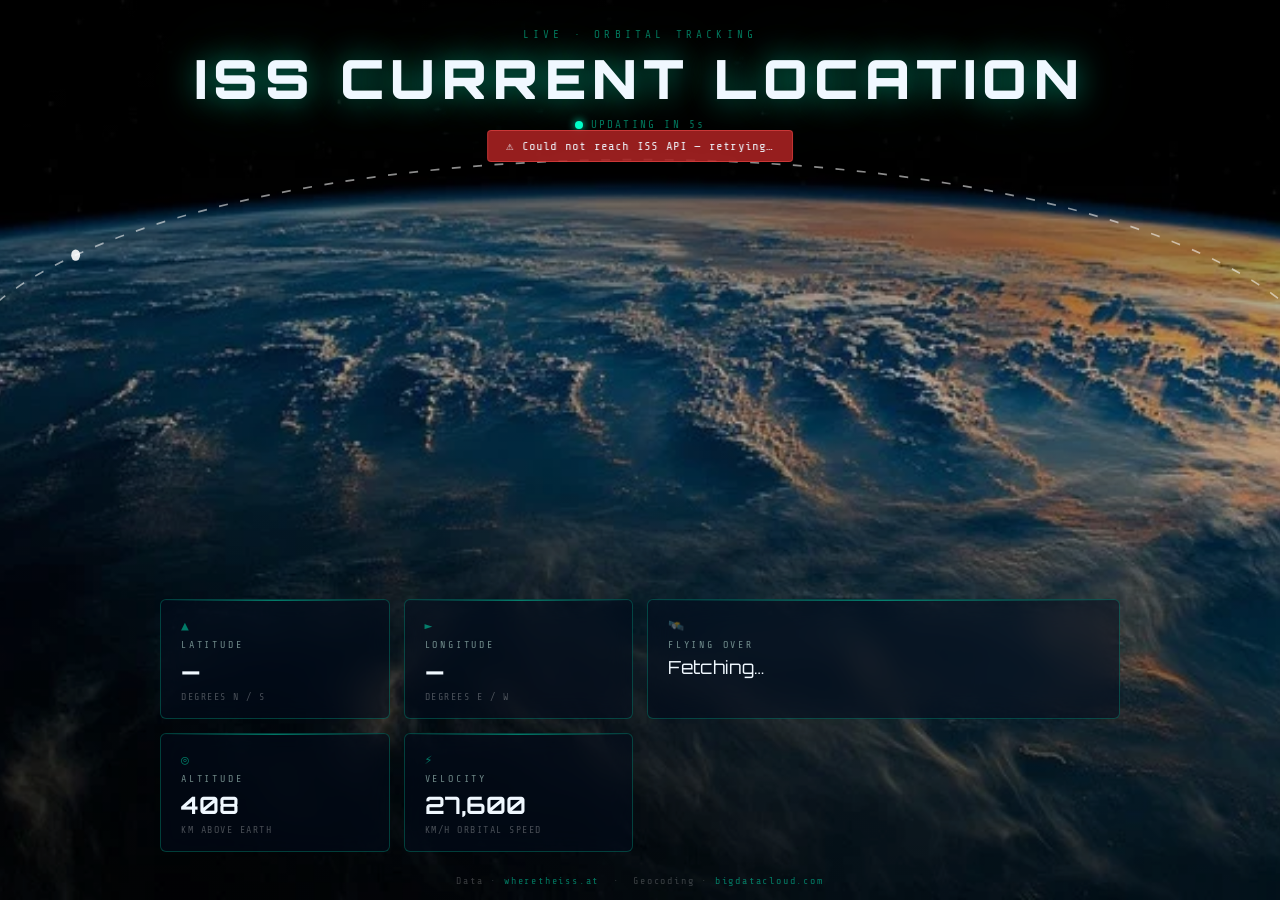
==== index.html @ b72bba7a "Rename index(3).html to index.html" ====
<!DOCTYPE html>
<html lang="en">
<head>
  <meta charset="UTF-8" />
  <meta name="viewport" content="width=device-width, initial-scale=1.0"/>
  <title>ISS Current Location</title>
  <link rel="preconnect" href="https://fonts.googleapis.com"/>
  <link href="https://fonts.googleapis.com/css2?family=Orbitron:wght@400;700;900&family=Share+Tech+Mono&display=swap" rel="stylesheet"/>
  <link rel="stylesheet" href="style.css"/>
</head>
<body>

  <!-- Full-screen Earth background -->
  <div class="bg"></div>

  <!-- Space region (top ~35% of screen) — orbit line lives here -->
  <svg class="orbit-svg" viewBox="0 0 1440 300" preserveAspectRatio="none" xmlns="http://www.w3.org/2000/svg" aria-hidden="true">
    <!-- Dashed orbit path — gentle ellipse curving across space -->
    <ellipse id="orbit-path-shape"
      cx="720" cy="340" rx="780" ry="200"
      fill="none"
      stroke="white"
      stroke-width="1.5"
      stroke-dasharray="10 14"
      opacity="0.55"
    />
    <!-- Animated glow dot travelling along the ellipse -->
    <circle id="orbit-traveller" r="5" fill="white" opacity="0.9">
      <animateMotion dur="18s" repeatCount="indefinite">
        <mpath href="#orbit-path-shape-motion"/>
      </animateMotion>
    </circle>
    <!-- Hidden path used by animateMotion (same shape, full ellipse) -->
    <path id="orbit-path-shape-motion"
      d="M -60,340 A 780,200 0 1,1 1500,340 A 780,200 0 1,1 -60,340"
      fill="none" stroke="none"/>
  </svg>

  <!-- Title in space -->
  <header class="site-header">
    <div class="header-eyebrow">LIVE · ORBITAL TRACKING</div>
    <h1 class="site-title">ISS CURRENT LOCATION</h1>
    <div class="live-badge">
      <span class="pulse-dot"></span>
      <span id="countdown-label">UPDATING IN 5s</span>
    </div>
  </header>

  <!-- Error banner -->
  <div class="error-banner" id="error-banner">⚠ Could not reach ISS API — retrying…</div>

  <!-- Data cards — sit over the Earth -->
  <main class="cards-area">

    <div class="card" id="card-lat">
      <div class="card-icon">▲</div>
      <div class="card-label">Latitude</div>
      <div class="card-value" id="lat">—</div>
      <div class="card-unit">DEGREES N / S</div>
    </div>

    <div class="card" id="card-lon">
      <div class="card-icon">►</div>
      <div class="card-label">Longitude</div>
      <div class="card-value" id="lon">—</div>
      <div class="card-unit">DEGREES E / W</div>
    </div>

    <div class="card card-wide" id="card-location">
      <div class="card-icon">🛰️</div>
      <div class="card-label">Flying Over</div>
      <div class="card-value card-value--location" id="location-text">Fetching…</div>
    </div>

    <div class="card" id="card-alt">
      <div class="card-icon">◎</div>
      <div class="card-label">Altitude</div>
      <div class="card-value" id="alt">408</div>
      <div class="card-unit">KM ABOVE EARTH</div>
    </div>

    <div class="card" id="card-vel">
      <div class="card-icon">⚡</div>
      <div class="card-label">Velocity</div>
      <div class="card-value" id="vel">27,600</div>
      <div class="card-unit">KM/H ORBITAL SPEED</div>
    </div>

  </main>

  <footer class="site-footer">
    Data · <a href="https://wheretheiss.at" target="_blank" rel="noopener">wheretheiss.at</a>
    &nbsp;·&nbsp; Geocoding · <a href="https://bigdatacloud.com" target="_blank" rel="noopener">bigdatacloud.com</a>
  </footer>

  <script src="script.js"></script>
</body>
</html>
---- style.css ----
/* =============================================
   CSS CUSTOM PROPERTIES (variables)
   ============================================= */
:root {
  --cyan:       #00ffc8;
  --cyan-dim:   rgba(0, 255, 200, 0.45);
  --orange:     #ff8c42;
  --white:      #f0f8ff;
  --glass-bg:   rgba(2, 12, 28, 0.55);
  --glass-border: rgba(0, 255, 200, 0.22);
  --glass-blur: 14px;
  --font-display: 'Orbitron', sans-serif;
  --font-mono:    'Share Tech Mono', monospace;
}

/* =============================================
   RESET & BASE
   ============================================= */
*, *::before, *::after {
  margin: 0;
  padding: 0;
  box-sizing: border-box;
}

html, body {
  width: 100%;
  height: 100%;
  overflow: hidden; /* single-screen, no scroll */
}

body {
  font-family: var(--font-mono);
  color: var(--white);
  background: #000;
}

a {
  color: var(--cyan-dim);
  text-decoration: none;
}
a:hover { color: var(--cyan); }

/* =============================================
   BACKGROUND — Earth photo
   ============================================= */
.bg {
  position: fixed;
  inset: 0;
  background: url('earth.png') center center / cover no-repeat;
  /* slight dark vignette so text pops */
  filter: brightness(0.88);
  z-index: 0;
}

/* Gradient overlay: space at top, opaque-ish at bottom */
.bg::after {
  content: '';
  position: absolute;
  inset: 0;
  background: linear-gradient(
    to bottom,
    rgba(0, 0, 0, 0.72) 0%,     /* deep space at top */
    rgba(0, 0, 0, 0.10) 42%,    /* transparent over Earth */
    rgba(0, 0, 0, 0.35) 100%    /* subtle darkening at bottom */
  );
}

/* =============================================
   ORBIT SVG — sits in space region
   ============================================= */
.orbit-svg {
  position: fixed;
  top: 0;
  left: 0;
  width: 100%;
  /* covers roughly the top third where space is visible */
  height: 38vh;
  z-index: 1;
  pointer-events: none;
}

/* =============================================
   HEADER — in space
   ============================================= */
.site-header {
  position: fixed;
  top: 0;
  left: 0;
  right: 0;
  z-index: 2;
  text-align: center;
  padding: 28px 24px 0;
  pointer-events: none;
}

.header-eyebrow {
  font-family: var(--font-mono);
  font-size: 11px;
  letter-spacing: 0.38em;
  color: var(--cyan-dim);
  text-transform: uppercase;
  margin-bottom: 8px;
}

.site-title {
  font-family: var(--font-display);
  font-weight: 900;
  font-size: clamp(22px, 4.5vw, 54px);
  letter-spacing: 0.12em;
  color: var(--white);
  text-shadow:
    0 0 30px rgba(0, 255, 200, 0.5),
    0 0 80px rgba(0, 255, 200, 0.2),
    0 2px 4px rgba(0,0,0,0.8);
  line-height: 1.1;
}

/* Live badge */
.live-badge {
  display: inline-flex;
  align-items: center;
  gap: 8px;
  margin-top: 10px;
  font-size: 11px;
  letter-spacing: 0.2em;
  color: var(--cyan-dim);
  pointer-events: all;
}

.pulse-dot {
  display: inline-block;
  width: 8px;
  height: 8px;
  border-radius: 50%;
  background: var(--cyan);
  box-shadow: 0 0 8px var(--cyan);
  animation: pulse 1.5s ease-in-out infinite;
}

@keyframes pulse {
  0%, 100% { opacity: 1;   transform: scale(1);   }
  50%       { opacity: 0.35; transform: scale(0.75); }
}

/* =============================================
   ERROR BANNER
   ============================================= */
.error-banner {
  display: none;
  position: fixed;
  top: 130px;
  left: 50%;
  transform: translateX(-50%);
  background: rgba(200, 40, 40, 0.75);
  border: 1px solid rgba(255,80,80,0.5);
  border-radius: 4px;
  padding: 8px 18px;
  font-size: 12px;
  letter-spacing: 0.1em;
  z-index: 10;
  backdrop-filter: blur(8px);
}

/* =============================================
   CARDS AREA — over the Earth
   ============================================= */
.cards-area {
  position: fixed;
  bottom: 48px;
  left: 50%;
  transform: translateX(-50%);
  width: min(960px, 94vw);
  z-index: 3;

  display: grid;
  grid-template-columns: repeat(4, 1fr);
  grid-template-rows: auto auto;
  gap: 14px;
}

/* =============================================
   INDIVIDUAL CARD
   ============================================= */
.card {
  background: var(--glass-bg);
  border: 1px solid var(--glass-border);
  border-radius: 6px;
  padding: 18px 20px 16px;
  backdrop-filter: blur(var(--glass-blur));
  -webkit-backdrop-filter: blur(var(--glass-blur));
  position: relative;
  overflow: hidden;
  transition: border-color 0.3s, transform 0.25s;
}

.card:hover {
  border-color: var(--cyan-dim);
  transform: translateY(-2px);
}

/* Glowing top edge */
.card::before {
  content: '';
  position: absolute;
  top: 0; left: 0; right: 0;
  height: 1px;
  background: linear-gradient(90deg, transparent, var(--cyan-dim), transparent);
}

/* Wide card spans 2 columns */
.card-wide {
  grid-column: span 2;
}

.card-icon {
  font-size: 13px;
  color: var(--cyan-dim);
  margin-bottom: 6px;
}

.card-label {
  font-size: 10px;
  letter-spacing: 0.28em;
  color: rgba(200, 240, 230, 0.55);
  text-transform: uppercase;
  margin-bottom: 8px;
}

.card-value {
  font-family: var(--font-display);
  font-weight: 700;
  font-size: clamp(16px, 2.2vw, 24px);
  color: var(--white);
  line-height: 1.1;
  transition: color 0.25s, text-shadow 0.25s;
}

.card-value--location {
  font-size: clamp(13px, 1.6vw, 18px);
  font-weight: 400;
}

/* Flash cyan when value updates */
.card-value.flash {
  color: var(--cyan);
  text-shadow: 0 0 14px rgba(0,255,200,0.55);
}

.card-unit {
  margin-top: 6px;
  font-size: 10px;
  letter-spacing: 0.15em;
  color: rgba(255,255,255,0.28);
}

/* =============================================
   FOOTER
   ============================================= */
.site-footer {
  position: fixed;
  bottom: 14px;
  left: 0;
  right: 0;
  text-align: center;
  font-size: 10px;
  letter-spacing: 0.18em;
  color: rgba(255,255,255,0.22);
  z-index: 3;
}

/* =============================================
   RESPONSIVE — stack cards on smaller screens
   ============================================= */
@media (max-width: 640px) {
  .cards-area {
    grid-template-columns: repeat(2, 1fr);
    bottom: 30px;
  }
  .card-wide {
    grid-column: span 2;
  }
  .site-title {
    font-size: 24px;
  }
}
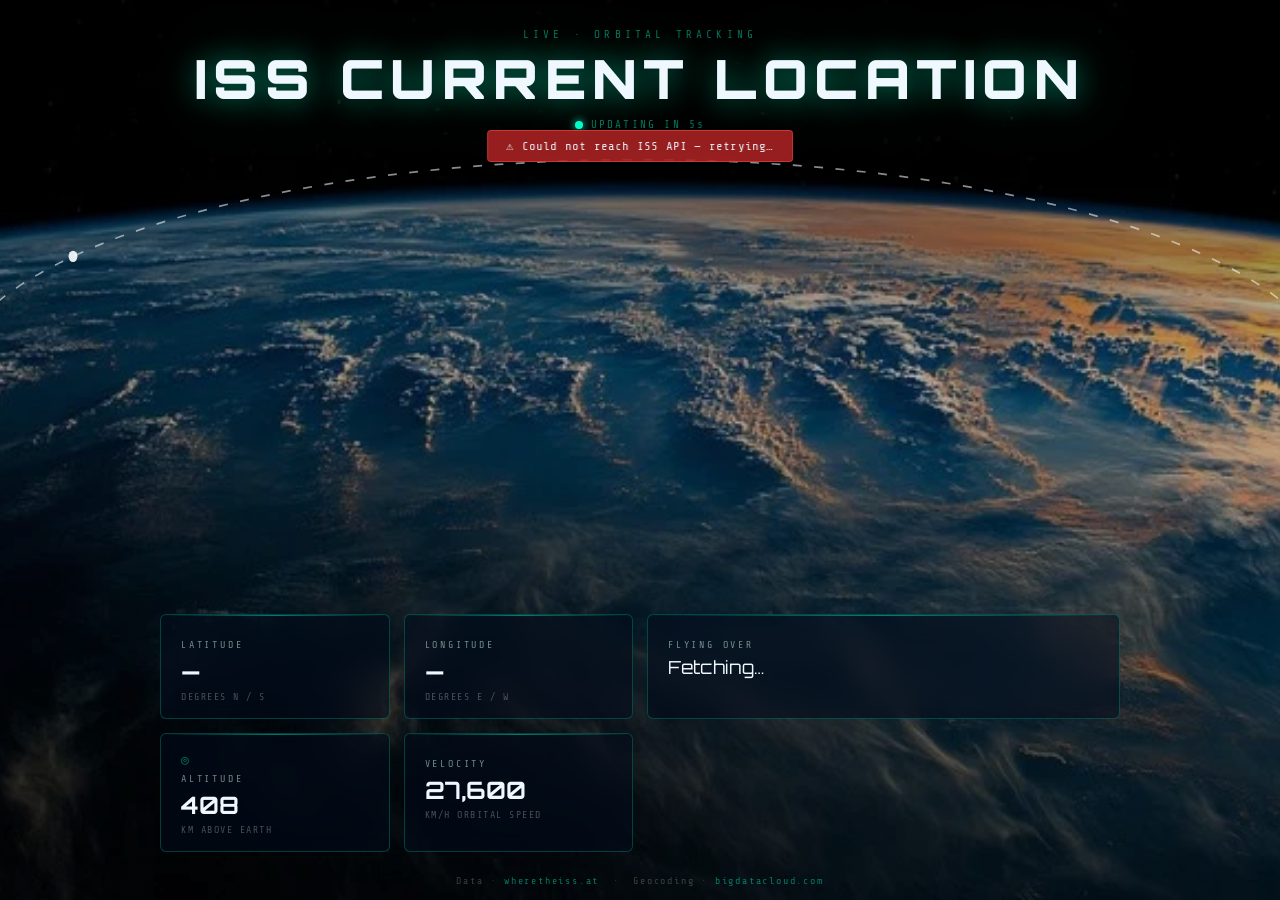
==== commit 68df0955: "Update index.html" ====
--- a/index.html
+++ b/index.html
@@ -10,12 +10,12 @@
 </head>
 <body>
 
-  <!-- Full-screen Earth background -->
+
   <div class="bg"></div>
 
-  <!-- Space region (top ~35% of screen) — orbit line lives here -->
+
   <svg class="orbit-svg" viewBox="0 0 1440 300" preserveAspectRatio="none" xmlns="http://www.w3.org/2000/svg" aria-hidden="true">
-    <!-- Dashed orbit path — gentle ellipse curving across space -->
+
     <ellipse id="orbit-path-shape"
       cx="720" cy="340" rx="780" ry="200"
       fill="none"
@@ -24,19 +24,19 @@
       stroke-dasharray="10 14"
       opacity="0.55"
     />
-    <!-- Animated glow dot travelling along the ellipse -->
+
     <circle id="orbit-traveller" r="5" fill="white" opacity="0.9">
       <animateMotion dur="18s" repeatCount="indefinite">
         <mpath href="#orbit-path-shape-motion"/>
       </animateMotion>
     </circle>
-    <!-- Hidden path used by animateMotion (same shape, full ellipse) -->
+
     <path id="orbit-path-shape-motion"
       d="M -60,340 A 780,200 0 1,1 1500,340 A 780,200 0 1,1 -60,340"
       fill="none" stroke="none"/>
   </svg>
 
-  <!-- Title in space -->
+
   <header class="site-header">
     <div class="header-eyebrow">LIVE · ORBITAL TRACKING</div>
     <h1 class="site-title">ISS CURRENT LOCATION</h1>
@@ -46,28 +46,28 @@
     </div>
   </header>
 
-  <!-- Error banner -->
+
   <div class="error-banner" id="error-banner">⚠ Could not reach ISS API — retrying…</div>
 
-  <!-- Data cards — sit over the Earth -->
+
   <main class="cards-area">
 
     <div class="card" id="card-lat">
-      <div class="card-icon">▲</div>
+      <div class="card-icon"></div>
       <div class="card-label">Latitude</div>
       <div class="card-value" id="lat">—</div>
       <div class="card-unit">DEGREES N / S</div>
     </div>
 
     <div class="card" id="card-lon">
-      <div class="card-icon">►</div>
+      <div class="card-icon"></div>
       <div class="card-label">Longitude</div>
       <div class="card-value" id="lon">—</div>
       <div class="card-unit">DEGREES E / W</div>
     </div>
 
     <div class="card card-wide" id="card-location">
-      <div class="card-icon">🛰️</div>
+      <div class="card-icon"></div>
       <div class="card-label">Flying Over</div>
       <div class="card-value card-value--location" id="location-text">Fetching…</div>
     </div>
@@ -80,7 +80,7 @@
     </div>
 
     <div class="card" id="card-vel">
-      <div class="card-icon">⚡</div>
+      <div class="card-icon"></div>
       <div class="card-label">Velocity</div>
       <div class="card-value" id="vel">27,600</div>
       <div class="card-unit">KM/H ORBITAL SPEED</div>
--- a/style.css
+++ b/style.css
@@ -1,6 +1,4 @@
-/* =============================================
-   CSS CUSTOM PROPERTIES (variables)
-   ============================================= */
+
 :root {
   --cyan:       #00ffc8;
   --cyan-dim:   rgba(0, 255, 200, 0.45);
@@ -13,9 +11,7 @@
   --font-mono:    'Share Tech Mono', monospace;
 }
 
-/* =============================================
-   RESET & BASE
-   ============================================= */
+
 *, *::before, *::after {
   margin: 0;
   padding: 0;
@@ -40,9 +36,7 @@
 }
 a:hover { color: var(--cyan); }
 
-/* =============================================
-   BACKGROUND — Earth photo
-   ============================================= */
+
 .bg {
   position: fixed;
   inset: 0;
@@ -65,9 +59,7 @@
   );
 }
 
-/* =============================================
-   ORBIT SVG — sits in space region
-   ============================================= */
+
 .orbit-svg {
   position: fixed;
   top: 0;
@@ -79,9 +71,7 @@
   pointer-events: none;
 }
 
-/* =============================================
-   HEADER — in space
-   ============================================= */
+
 .site-header {
   position: fixed;
   top: 0;
@@ -115,7 +105,6 @@
   line-height: 1.1;
 }
 
-/* Live badge */
 .live-badge {
   display: inline-flex;
   align-items: center;
@@ -142,9 +131,7 @@
   50%       { opacity: 0.35; transform: scale(0.75); }
 }
 
-/* =============================================
-   ERROR BANNER
-   ============================================= */
+
 .error-banner {
   display: none;
   position: fixed;
@@ -161,9 +148,6 @@
   backdrop-filter: blur(8px);
 }
 
-/* =============================================
-   CARDS AREA — over the Earth
-   ============================================= */
 .cards-area {
   position: fixed;
   bottom: 48px;
@@ -178,9 +162,7 @@
   gap: 14px;
 }
 
-/* =============================================
-   INDIVIDUAL CARD
-   ============================================= */
+
 .card {
   background: var(--glass-bg);
   border: 1px solid var(--glass-border);
@@ -253,9 +235,7 @@
   color: rgba(255,255,255,0.28);
 }
 
-/* =============================================
-   FOOTER
-   ============================================= */
+
 .site-footer {
   position: fixed;
   bottom: 14px;
@@ -268,9 +248,7 @@
   z-index: 3;
 }
 
-/* =============================================
-   RESPONSIVE — stack cards on smaller screens
-   ============================================= */
+
 @media (max-width: 640px) {
   .cards-area {
     grid-template-columns: repeat(2, 1fr);
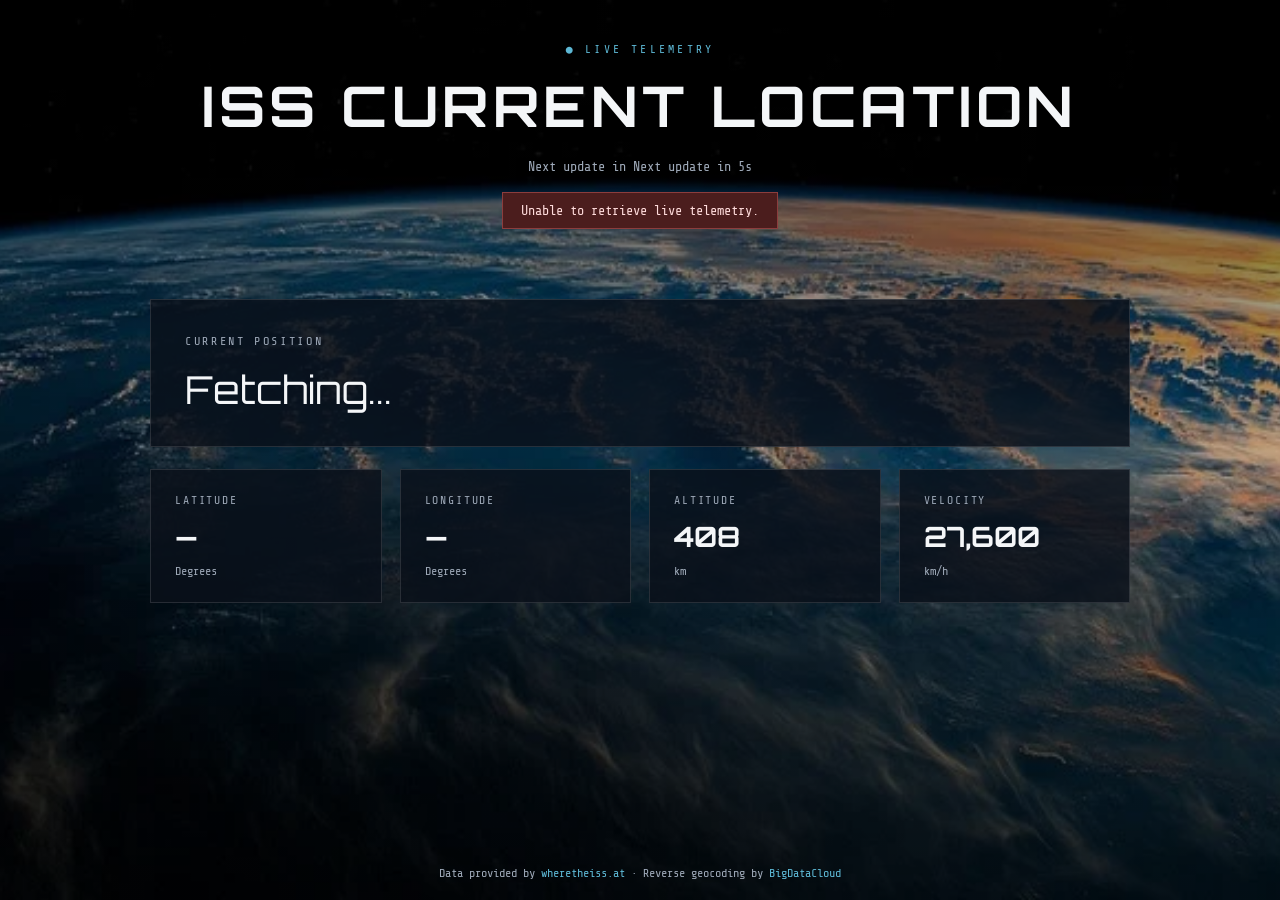
==== commit e90619ec: "commit67" ====
--- a/index.html
+++ b/index.html
@@ -1,98 +1,90 @@
 <!DOCTYPE html>
 <html lang="en">
 <head>
-  <meta charset="UTF-8" />
-  <meta name="viewport" content="width=device-width, initial-scale=1.0"/>
+  <meta charset="UTF-8">
+  <meta name="viewport" content="width=device-width, initial-scale=1.0">
   <title>ISS Current Location</title>
-  <link rel="preconnect" href="https://fonts.googleapis.com"/>
-  <link href="https://fonts.googleapis.com/css2?family=Orbitron:wght@400;700;900&family=Share+Tech+Mono&display=swap" rel="stylesheet"/>
-  <link rel="stylesheet" href="style.css"/>
+
+  <link rel="preconnect" href="https://fonts.googleapis.com">
+  <link href="https://fonts.googleapis.com/css2?family=Orbitron:wght@500;700&family=Share+Tech+Mono&display=swap" rel="stylesheet">
+
+  <link rel="stylesheet" href="style.css">
 </head>
 <body>
 
+<div class="background"></div>
 
-  <div class="bg"></div>
+<header class="header">
 
+    <p class="status">
+        ● LIVE TELEMETRY
+    </p>
 
-  <svg class="orbit-svg" viewBox="0 0 1440 300" preserveAspectRatio="none" xmlns="http://www.w3.org/2000/svg" aria-hidden="true">
+    <h1>ISS Current Location</h1>
 
-    <ellipse id="orbit-path-shape"
-      cx="720" cy="340" rx="780" ry="200"
-      fill="none"
-      stroke="white"
-      stroke-width="1.5"
-      stroke-dasharray="10 14"
-      opacity="0.55"
-    />
-
-    <circle id="orbit-traveller" r="5" fill="white" opacity="0.9">
-      <animateMotion dur="18s" repeatCount="indefinite">
-        <mpath href="#orbit-path-shape-motion"/>
-      </animateMotion>
-    </circle>
-
-    <path id="orbit-path-shape-motion"
-      d="M -60,340 A 780,200 0 1,1 1500,340 A 780,200 0 1,1 -60,340"
-      fill="none" stroke="none"/>
-  </svg>
-
-
-  <header class="site-header">
-    <div class="header-eyebrow">LIVE · ORBITAL TRACKING</div>
-    <h1 class="site-title">ISS CURRENT LOCATION</h1>
-    <div class="live-badge">
-      <span class="pulse-dot"></span>
-      <span id="countdown-label">UPDATING IN 5s</span>
-    </div>
-  </header>
-
-
-  <div class="error-banner" id="error-banner">⚠ Could not reach ISS API — retrying…</div>
-
-
-  <main class="cards-area">
-
-    <div class="card" id="card-lat">
-      <div class="card-icon"></div>
-      <div class="card-label">Latitude</div>
-      <div class="card-value" id="lat">—</div>
-      <div class="card-unit">DEGREES N / S</div>
+    <div class="update-time">
+        Next update in <span id="countdown-label">5s</span>
     </div>
 
-    <div class="card" id="card-lon">
-      <div class="card-icon"></div>
-      <div class="card-label">Longitude</div>
-      <div class="card-value" id="lon">—</div>
-      <div class="card-unit">DEGREES E / W</div>
-    </div>
+</header>
 
-    <div class="card card-wide" id="card-location">
-      <div class="card-icon"></div>
-      <div class="card-label">Flying Over</div>
-      <div class="card-value card-value--location" id="location-text">Fetching…</div>
-    </div>
+<div id="error-banner" class="error-banner">
+    Unable to retrieve live telemetry.
+</div>
 
-    <div class="card" id="card-alt">
-      <div class="card-icon">◎</div>
-      <div class="card-label">Altitude</div>
-      <div class="card-value" id="alt">408</div>
-      <div class="card-unit">KM ABOVE EARTH</div>
-    </div>
+<main class="dashboard">
 
-    <div class="card" id="card-vel">
-      <div class="card-icon"></div>
-      <div class="card-label">Velocity</div>
-      <div class="card-value" id="vel">27,600</div>
-      <div class="card-unit">KM/H ORBITAL SPEED</div>
-    </div>
+    <section class="primary-panel">
 
-  </main>
+        <div class="label">Current Position</div>
 
-  <footer class="site-footer">
-    Data · <a href="https://wheretheiss.at" target="_blank" rel="noopener">wheretheiss.at</a>
-    &nbsp;·&nbsp; Geocoding · <a href="https://bigdatacloud.com" target="_blank" rel="noopener">bigdatacloud.com</a>
-  </footer>
+        <div class="location" id="location-text">
+            Fetching...
+        </div>
 
-  <script src="script.js"></script>
+    </section>
+
+    <section class="data-grid">
+
+        <article class="data-card">
+            <div class="label">Latitude</div>
+            <div class="value" id="lat">—</div>
+            <div class="unit">Degrees</div>
+        </article>
+
+        <article class="data-card">
+            <div class="label">Longitude</div>
+            <div class="value" id="lon">—</div>
+            <div class="unit">Degrees</div>
+        </article>
+
+        <article class="data-card">
+            <div class="label">Altitude</div>
+            <div class="value" id="alt">408</div>
+            <div class="unit">km</div>
+        </article>
+
+        <article class="data-card">
+            <div class="label">Velocity</div>
+            <div class="value" id="vel">27,600</div>
+            <div class="unit">km/h</div>
+        </article>
+
+    </section>
+
+</main>
+
+<footer>
+
+    Data provided by
+    <a href="https://wheretheiss.at" target="_blank" rel="noopener">wheretheiss.at</a>
+    ·
+    Reverse geocoding by
+    <a href="https://bigdatacloud.com" target="_blank" rel="noopener">BigDataCloud</a>
+
+</footer>
+
+<script src="script.js"></script>
+
 </body>
 </html>
--- a/style.css
+++ b/style.css
@@ -1,263 +1,210 @@
-
-:root {
-  --cyan:       #00ffc8;
-  --cyan-dim:   rgba(0, 255, 200, 0.45);
-  --orange:     #ff8c42;
-  --white:      #f0f8ff;
-  --glass-bg:   rgba(2, 12, 28, 0.55);
-  --glass-border: rgba(0, 255, 200, 0.22);
-  --glass-blur: 14px;
-  --font-display: 'Orbitron', sans-serif;
-  --font-mono:    'Share Tech Mono', monospace;
-}
-
-
-*, *::before, *::after {
-  margin: 0;
-  padding: 0;
-  box-sizing: border-box;
-}
-
-html, body {
-  width: 100%;
-  height: 100%;
-  overflow: hidden; /* single-screen, no scroll */
-}
-
-body {
-  font-family: var(--font-mono);
-  color: var(--white);
-  background: #000;
-}
-
-a {
-  color: var(--cyan-dim);
-  text-decoration: none;
-}
-a:hover { color: var(--cyan); }
-
-
-.bg {
-  position: fixed;
-  inset: 0;
-  background: url('earth.png') center center / cover no-repeat;
-  /* slight dark vignette so text pops */
-  filter: brightness(0.88);
-  z-index: 0;
-}
-
-/* Gradient overlay: space at top, opaque-ish at bottom */
-.bg::after {
-  content: '';
-  position: absolute;
-  inset: 0;
-  background: linear-gradient(
-    to bottom,
-    rgba(0, 0, 0, 0.72) 0%,     /* deep space at top */
-    rgba(0, 0, 0, 0.10) 42%,    /* transparent over Earth */
-    rgba(0, 0, 0, 0.35) 100%    /* subtle darkening at bottom */
-  );
-}
-
-
-.orbit-svg {
-  position: fixed;
-  top: 0;
-  left: 0;
-  width: 100%;
-  /* covers roughly the top third where space is visible */
-  height: 38vh;
-  z-index: 1;
-  pointer-events: none;
-}
-
-
-.site-header {
-  position: fixed;
-  top: 0;
-  left: 0;
-  right: 0;
-  z-index: 2;
-  text-align: center;
-  padding: 28px 24px 0;
-  pointer-events: none;
-}
-
-.header-eyebrow {
-  font-family: var(--font-mono);
-  font-size: 11px;
-  letter-spacing: 0.38em;
-  color: var(--cyan-dim);
-  text-transform: uppercase;
-  margin-bottom: 8px;
-}
-
-.site-title {
-  font-family: var(--font-display);
-  font-weight: 900;
-  font-size: clamp(22px, 4.5vw, 54px);
-  letter-spacing: 0.12em;
-  color: var(--white);
-  text-shadow:
-    0 0 30px rgba(0, 255, 200, 0.5),
-    0 0 80px rgba(0, 255, 200, 0.2),
-    0 2px 4px rgba(0,0,0,0.8);
-  line-height: 1.1;
-}
-
-.live-badge {
-  display: inline-flex;
-  align-items: center;
-  gap: 8px;
-  margin-top: 10px;
-  font-size: 11px;
-  letter-spacing: 0.2em;
-  color: var(--cyan-dim);
-  pointer-events: all;
-}
-
-.pulse-dot {
-  display: inline-block;
-  width: 8px;
-  height: 8px;
-  border-radius: 50%;
-  background: var(--cyan);
-  box-shadow: 0 0 8px var(--cyan);
-  animation: pulse 1.5s ease-in-out infinite;
-}
-
-@keyframes pulse {
-  0%, 100% { opacity: 1;   transform: scale(1);   }
-  50%       { opacity: 0.35; transform: scale(0.75); }
-}
-
-
-.error-banner {
-  display: none;
-  position: fixed;
-  top: 130px;
-  left: 50%;
-  transform: translateX(-50%);
-  background: rgba(200, 40, 40, 0.75);
-  border: 1px solid rgba(255,80,80,0.5);
-  border-radius: 4px;
-  padding: 8px 18px;
-  font-size: 12px;
-  letter-spacing: 0.1em;
-  z-index: 10;
-  backdrop-filter: blur(8px);
-}
-
-.cards-area {
-  position: fixed;
-  bottom: 48px;
-  left: 50%;
-  transform: translateX(-50%);
-  width: min(960px, 94vw);
-  z-index: 3;
-
-  display: grid;
-  grid-template-columns: repeat(4, 1fr);
-  grid-template-rows: auto auto;
-  gap: 14px;
-}
-
-
-.card {
-  background: var(--glass-bg);
-  border: 1px solid var(--glass-border);
-  border-radius: 6px;
-  padding: 18px 20px 16px;
-  backdrop-filter: blur(var(--glass-blur));
-  -webkit-backdrop-filter: blur(var(--glass-blur));
-  position: relative;
-  overflow: hidden;
-  transition: border-color 0.3s, transform 0.25s;
-}
-
-.card:hover {
-  border-color: var(--cyan-dim);
-  transform: translateY(-2px);
-}
-
-/* Glowing top edge */
-.card::before {
-  content: '';
-  position: absolute;
-  top: 0; left: 0; right: 0;
-  height: 1px;
-  background: linear-gradient(90deg, transparent, var(--cyan-dim), transparent);
-}
-
-/* Wide card spans 2 columns */
-.card-wide {
-  grid-column: span 2;
-}
-
-.card-icon {
-  font-size: 13px;
-  color: var(--cyan-dim);
-  margin-bottom: 6px;
-}
-
-.card-label {
-  font-size: 10px;
-  letter-spacing: 0.28em;
-  color: rgba(200, 240, 230, 0.55);
-  text-transform: uppercase;
-  margin-bottom: 8px;
-}
-
-.card-value {
-  font-family: var(--font-display);
-  font-weight: 700;
-  font-size: clamp(16px, 2.2vw, 24px);
-  color: var(--white);
-  line-height: 1.1;
-  transition: color 0.25s, text-shadow 0.25s;
-}
-
-.card-value--location {
-  font-size: clamp(13px, 1.6vw, 18px);
-  font-weight: 400;
-}
-
-/* Flash cyan when value updates */
-.card-value.flash {
-  color: var(--cyan);
-  text-shadow: 0 0 14px rgba(0,255,200,0.55);
-}
-
-.card-unit {
-  margin-top: 6px;
-  font-size: 10px;
-  letter-spacing: 0.15em;
-  color: rgba(255,255,255,0.28);
-}
-
-
-.site-footer {
-  position: fixed;
-  bottom: 14px;
-  left: 0;
-  right: 0;
-  text-align: center;
-  font-size: 10px;
-  letter-spacing: 0.18em;
-  color: rgba(255,255,255,0.22);
-  z-index: 3;
-}
-
-
-@media (max-width: 640px) {
-  .cards-area {
-    grid-template-columns: repeat(2, 1fr);
-    bottom: 30px;
-  }
-  .card-wide {
-    grid-column: span 2;
-  }
-  .site-title {
-    font-size: 24px;
-  }
-}
+:root{
+    --bg:#05070b;
+    --panel:rgba(10,16,26,.82);
+    --border:rgba(255,255,255,.12);
+
+    --text:#f4f6f8;
+    --muted:#9ea9b8;
+
+    --accent:#5db8d5;
+    --accent-soft:rgba(93,184,213,.15);
+
+    --display:'Orbitron',sans-serif;
+    --mono:'Share Tech Mono',monospace;
+}
+
+*{
+    margin:0;
+    padding:0;
+    box-sizing:border-box;
+}
+
+html,
+body{
+    width:100%;
+    height:100%;
+}
+
+body{
+    background:#000;
+    color:var(--text);
+    font-family:var(--mono);
+    overflow:hidden;
+}
+
+.background{
+    position:fixed;
+    inset:0;
+    background:url("earth.png") center center/cover no-repeat;
+    z-index:-2;
+}
+
+.background::after{
+    content:"";
+    position:absolute;
+    inset:0;
+    background:linear-gradient(
+        to bottom,
+        rgba(0,0,0,.72),
+        rgba(0,0,0,.22),
+        rgba(0,0,0,.55)
+    );
+}
+
+.header{
+    text-align:center;
+    padding-top:42px;
+}
+
+.status{
+    color:var(--accent);
+    letter-spacing:.28em;
+    font-size:.72rem;
+    margin-bottom:14px;
+}
+
+.header h1{
+    font-family:var(--display);
+    font-size:clamp(2rem,5vw,3.5rem);
+    font-weight:700;
+    letter-spacing:.08em;
+    text-transform:uppercase;
+}
+
+.update-time{
+    margin-top:18px;
+    color:var(--muted);
+    font-size:.85rem;
+}
+
+.dashboard{
+    width:min(980px,92vw);
+    margin:70px auto;
+}
+
+.primary-panel{
+    background:var(--panel);
+    border:1px solid var(--border);
+
+    padding:34px;
+
+    margin-bottom:22px;
+}
+
+.primary-panel .label{
+    color:var(--muted);
+    text-transform:uppercase;
+    letter-spacing:.22em;
+    font-size:.75rem;
+
+    margin-bottom:18px;
+}
+
+.location{
+    font-family:var(--display);
+    font-size:clamp(1.6rem,3vw,2.5rem);
+    line-height:1.2;
+}
+
+.data-grid{
+    display:grid;
+    grid-template-columns:repeat(4,1fr);
+    gap:18px;
+}
+
+.data-card{
+    background:var(--panel);
+    border:1px solid var(--border);
+    padding:24px;
+}
+
+.data-card .label{
+    font-size:.72rem;
+    text-transform:uppercase;
+    letter-spacing:.16em;
+    color:var(--muted);
+
+    margin-bottom:12px;
+}
+
+.value{
+    font-family:var(--display);
+    font-size:1.75rem;
+    font-weight:700;
+}
+
+.unit{
+    margin-top:10px;
+    color:var(--muted);
+    font-size:.75rem;
+}
+
+.value.flash{
+    color:var(--accent);
+}
+
+.error-banner{
+    display:none;
+
+    width:max-content;
+
+    margin:18px auto;
+
+    padding:10px 18px;
+
+    background:#4b1d1d;
+    border:1px solid #8c3d3d;
+
+    color:#ffdcdc;
+
+    font-size:.85rem;
+}
+
+footer{
+    position:fixed;
+    bottom:20px;
+    width:100%;
+    text-align:center;
+
+    color:var(--muted);
+
+    font-size:.75rem;
+}
+
+footer a{
+    color:var(--accent);
+    text-decoration:none;
+}
+
+footer a:hover{
+    text-decoration:underline;
+}
+
+@media(max-width:800px){
+
+    .data-grid{
+        grid-template-columns:repeat(2,1fr);
+    }
+
+}
+
+@media(max-width:520px){
+
+    body{
+        overflow:auto;
+    }
+
+    .dashboard{
+        margin:40px auto;
+    }
+
+    .data-grid{
+        grid-template-columns:1fr;
+    }
+
+    footer{
+        position:static;
+        padding:30px 0;
+    }
+
+}
